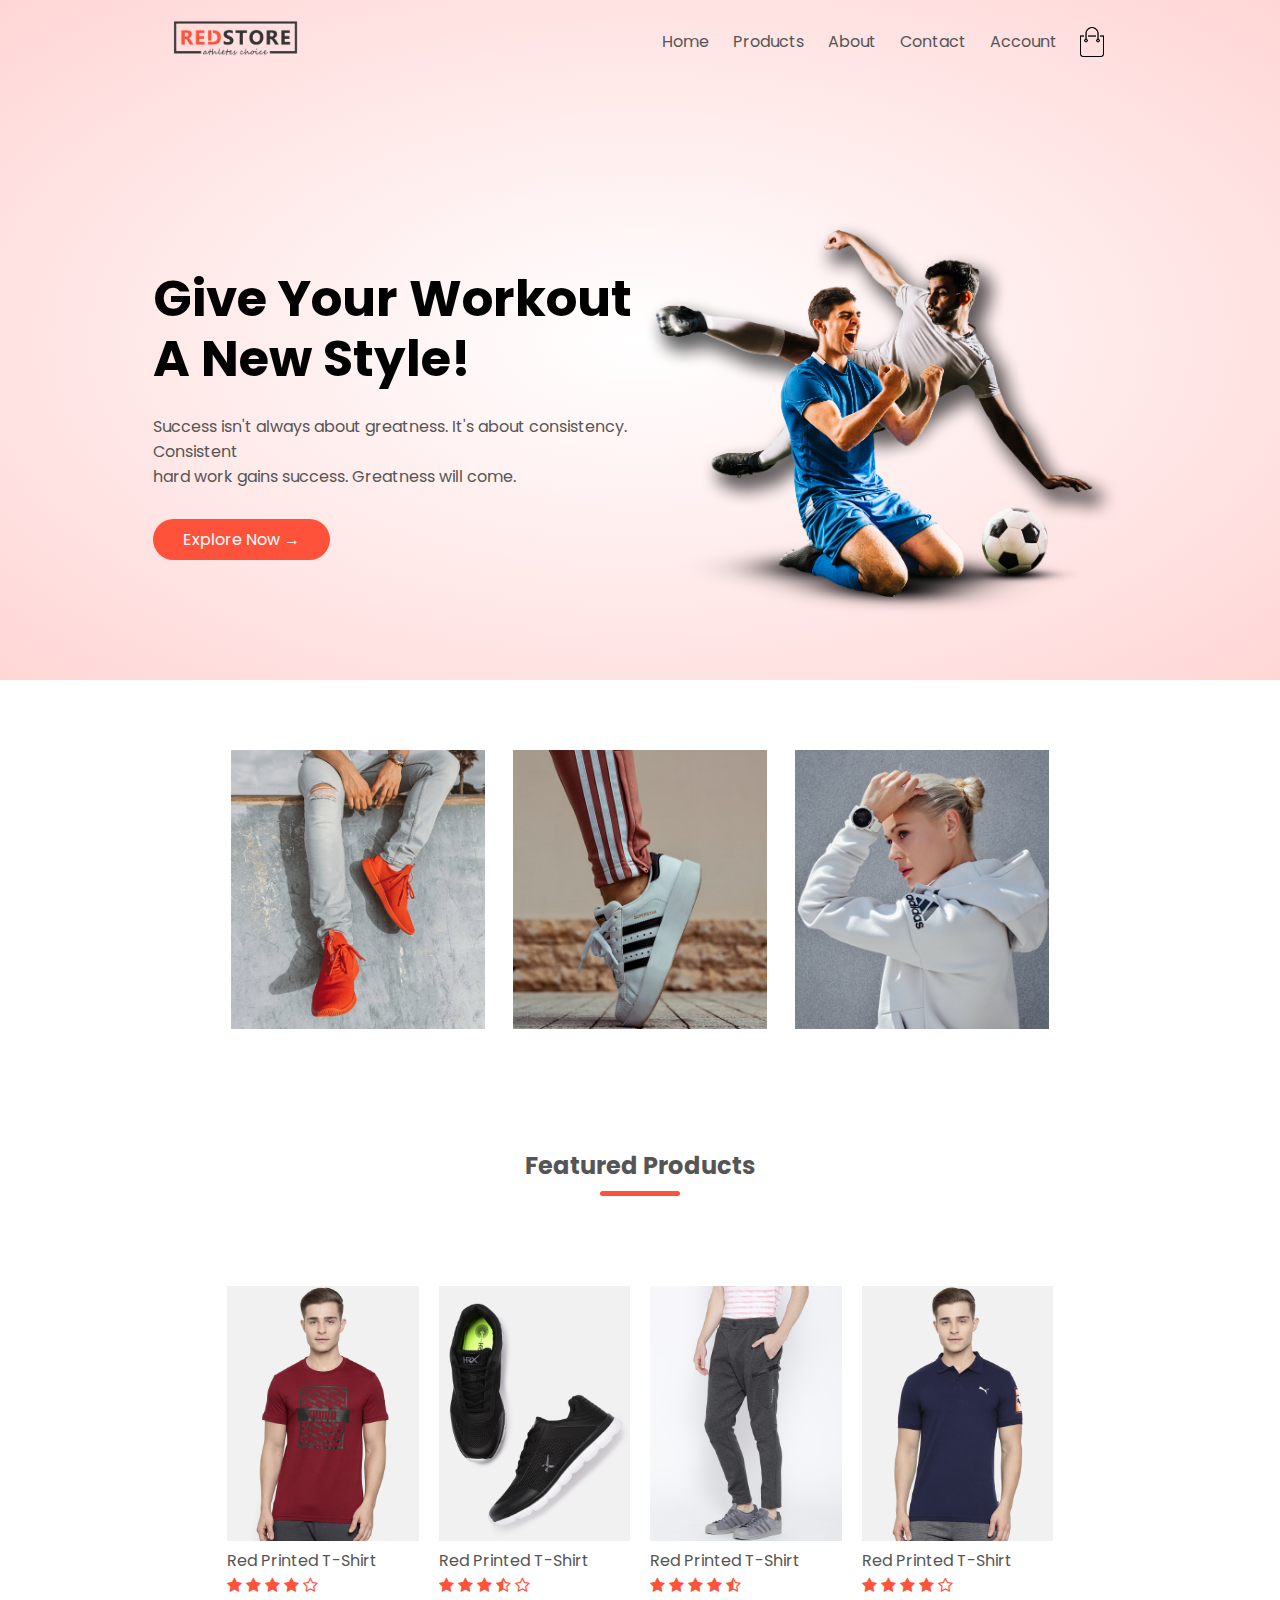
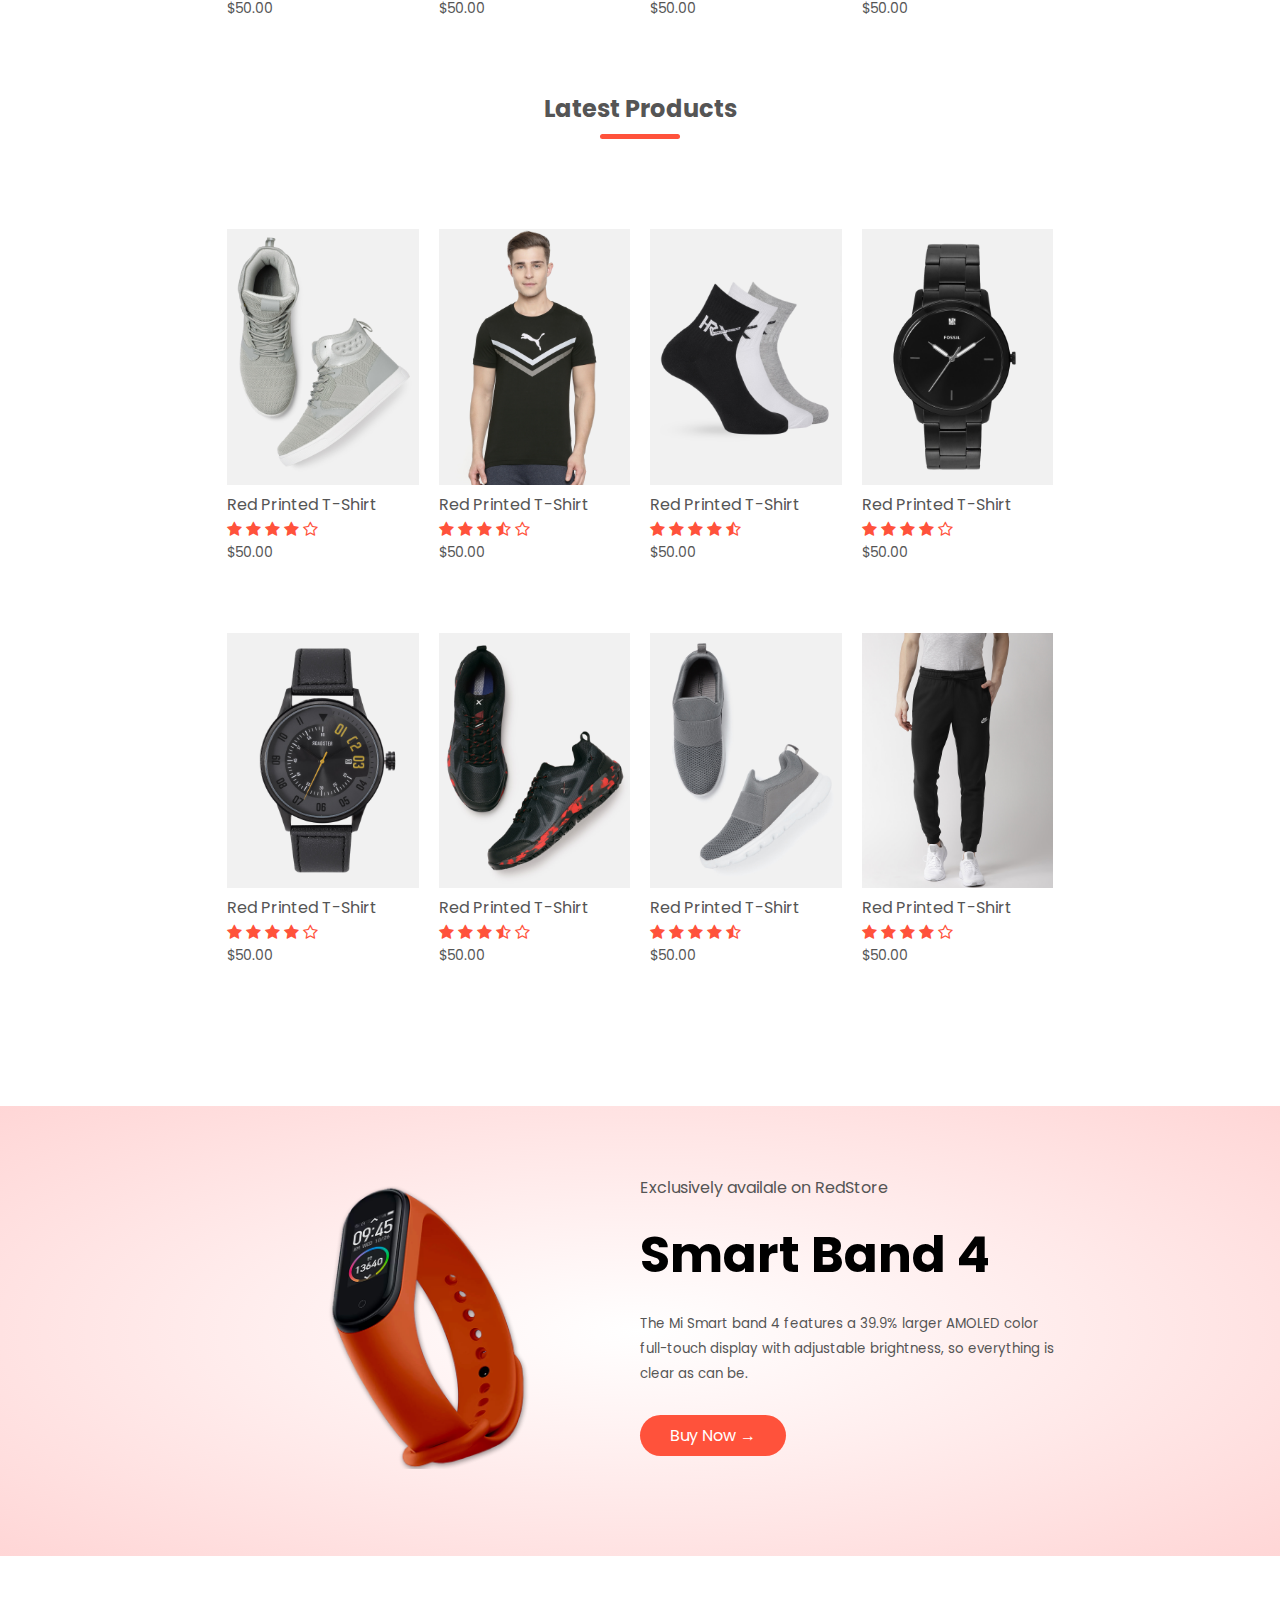
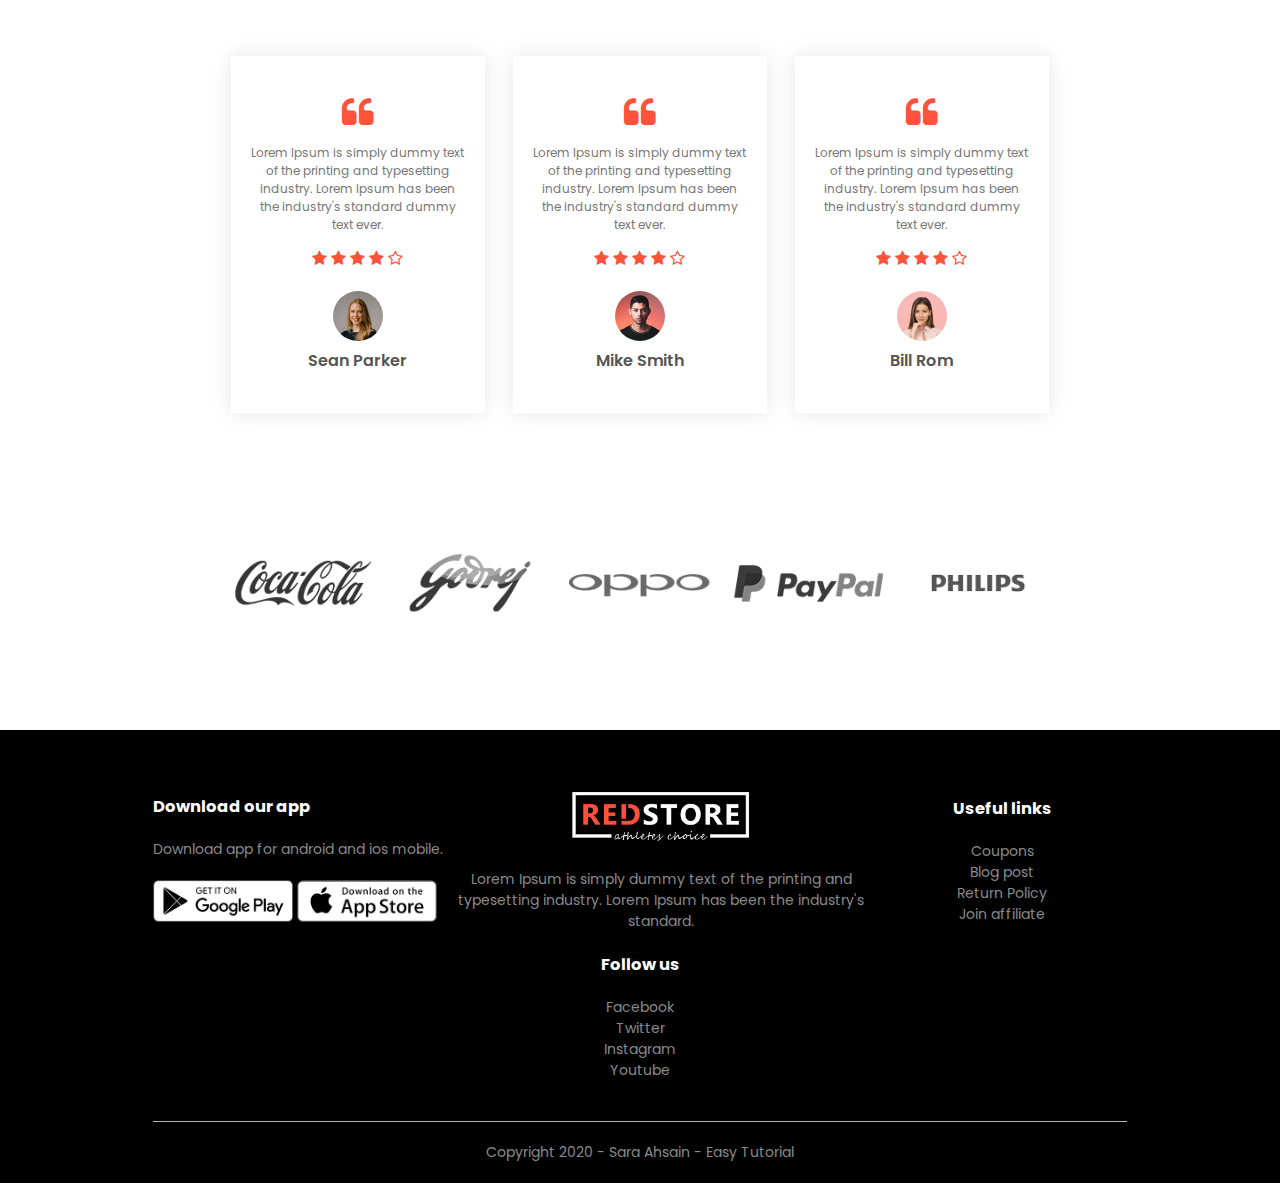
==== index.html @ b2f3a232 "Add files via upload" ====
<!DOCTYPE html>
<html lang="en">
  <head>
    <meta charset="UTF-8" />
    <meta name="viewport" content="width=device-width, initial-scale=1.0">
    <meta http-equiv="X-UA-Compatible" content="ie=edge" />
    <title>RedStore | Ecommerce Website Design</title>
    <link rel="stylesheet" href="style.css" />
    <link
      href="https://fonts.googleapis.com/css2?family=Poppins:wght@300;400;600;700&display=swap"
      rel="stylesheet"
    />
    <link
      rel="stylesheet"
      href="https://stackpath.bootstrapcdn.com/font-awesome/4.7.0/css/font-awesome.min.css"
    />
  </head>
  <body>
    <header>
      <div class="container">
        <div class="navbar">
          <div class="logo">
            <img src="./images/logo.png" width="125px" alt="" />
          </div>
          <nav>
            <ul id="menuitems">
              <li><a href="">Home</a></li>
              <li><a href="">Products</a></li>
              <li><a href="">About</a></li>
              <li><a href="">Contact</a></li>
              <li><a href="">Account</a></li>
            </ul>
          </nav>
          <img src="./images/cart.png" width="30px" height="30px" />
          <img src="./images/menu.png" class="menu-icon" onclick="menutoggle()" />

        </div>
        <div class="row">
          <div class="col-2">
            <h1>
              Give Your Workout <br />
              A New Style!
            </h1>
            <p>
              Success isn't always about greatness. It's about consistency.
              Consistent<br />hard work gains success. Greatness will come.
            </p>
            <a href="" class="btn">Explore Now &#8594;</a>
          </div>
          <div class="col-2">
            <img src="./images/image1.png" alt="" />
          </div>
        </div>
      </div>
    </header>
    <!-- Featured categories -->
    <main>
      <div class="categories">
        <div class="small-container">
          <div class="row">
            <div class="col-3">
              <img src="./images/category-1.jpg" alt="" />
            </div>
            <div class="col-3">
              <img src="./images/category-2.jpg" alt="" />
            </div>
            <div class="col-3">
              <img src="./images/category-3.jpg" alt="" />
            </div>
          </div>
        </div>
      </div>
      <!-- Featured categories -->
      <div class="small-container">
        <h2 class="title">Featured Products</h2>
        <div class="row">
          <div class="col-4">
            <img src="./images/product-1.jpg" alt="" />
            <h4>Red Printed T-Shirt</h4>
            <div class="rating">
              <i class="fa fa-star"></i>
              <i class="fa fa-star"></i>
              <i class="fa fa-star"></i>
              <i class="fa fa-star"></i>
              <i class="fa fa-star-o"></i>
            </div>
            <p>$50.00</p>
          </div>
          <div class="col-4">
            <img src="./images/product-2.jpg" alt="" />
            <h4>Red Printed T-Shirt</h4>
            <div class="rating">
              <i class="fa fa-star"></i>
              <i class="fa fa-star"></i>
              <i class="fa fa-star"></i>
              <i class="fa fa-star-half-o"></i>
              <i class="fa fa-star-o"></i>
            </div>
            <p>$50.00</p>
          </div>
          <div class="col-4">
            <img src="./images/product-3.jpg" alt="" />
            <h4>Red Printed T-Shirt</h4>
            <div class="rating">
              <i class="fa fa-star"></i>
              <i class="fa fa-star"></i>
              <i class="fa fa-star"></i>
              <i class="fa fa-star"></i>
              <i class="fa fa-star-half-o"></i>
            </div>
            <p>$50.00</p>
          </div>
          <div class="col-4">
            <img src="./images/product-4.jpg" alt="" />
            <h4>Red Printed T-Shirt</h4>
            <div class="rating">
              <i class="fa fa-star"></i>
              <i class="fa fa-star"></i>
              <i class="fa fa-star"></i>
              <i class="fa fa-star"></i>
              <i class="fa fa-star-o"></i>
            </div>
            <p>$50.00</p>
          </div>
        </div>
        <h2 class="title">Latest Products</h2>
        <div class="row">
            <div class="col-4">
                <img src="./images/product-5.jpg" alt="" />
                <h4>Red Printed T-Shirt</h4>
                <div class="rating">
                    <i class="fa fa-star"></i>
                    <i class="fa fa-star"></i>
                    <i class="fa fa-star"></i>
                    <i class="fa fa-star"></i>
                    <i class="fa fa-star-o"></i>
                </div>
                <p>$50.00</p>
            </div>
            <div class="col-4">
                <img src="./images/product-6.jpg" alt="" />
                <h4>Red Printed T-Shirt</h4>
                <div class="rating">
                    <i class="fa fa-star"></i>
                    <i class="fa fa-star"></i>
                    <i class="fa fa-star"></i>
                    <i class="fa fa-star-half-o"></i>
                    <i class="fa fa-star-o"></i>
                </div>
                <p>$50.00</p>
            </div>
            <div class="col-4">
                <img src="./images/product-7.jpg" alt="" />
                <h4>Red Printed T-Shirt</h4>
                <div class="rating">
                    <i class="fa fa-star"></i>
                    <i class="fa fa-star"></i>
                    <i class="fa fa-star"></i>
                    <i class="fa fa-star"></i>
                    <i class="fa fa-star-half-o"></i>
                </div>
                <p>$50.00</p>
            </div>
            <div class="col-4">
                <img src="./images/product-8.jpg" alt="" />
                <h4>Red Printed T-Shirt</h4>
                <div class="rating">
                    <i class="fa fa-star"></i>
                    <i class="fa fa-star"></i>
                    <i class="fa fa-star"></i>
                    <i class="fa fa-star"></i>
                    <i class="fa fa-star-o"></i>
                </div>
                <p>$50.00</p>
            </div>
        </div>
        <div class="row">
            <div class="col-4">
                <img src="./images/product-9.jpg" alt="" />
                <h4>Red Printed T-Shirt</h4>
                <div class="rating">
                    <i class="fa fa-star"></i>
                    <i class="fa fa-star"></i>
                    <i class="fa fa-star"></i>
                    <i class="fa fa-star"></i>
                    <i class="fa fa-star-o"></i>
                </div>
                <p>$50.00</p>
            </div>
            <div class="col-4">
                <img src="./images/product-10.jpg" alt="" />
                <h4>Red Printed T-Shirt</h4>
                <div class="rating">
                    <i class="fa fa-star"></i>
                    <i class="fa fa-star"></i>
                    <i class="fa fa-star"></i>
                    <i class="fa fa-star-half-o"></i>
                    <i class="fa fa-star-o"></i>
                </div>
                <p>$50.00</p>
            </div>
            <div class="col-4">
                <img src="./images/product-11.jpg" alt="" />
                <h4>Red Printed T-Shirt</h4>
                <div class="rating">
                    <i class="fa fa-star"></i>
                    <i class="fa fa-star"></i>
                    <i class="fa fa-star"></i>
                    <i class="fa fa-star"></i>
                    <i class="fa fa-star-half-o"></i>
                </div>
                <p>$50.00</p>
            </div>
            <div class="col-4">
                <img src="./images/product-12.jpg" alt="" />
                <h4>Red Printed T-Shirt</h4>
                <div class="rating">
                    <i class="fa fa-star"></i>
                    <i class="fa fa-star"></i>
                    <i class="fa fa-star"></i>
                    <i class="fa fa-star"></i>
                    <i class="fa fa-star-o"></i>
                </div>
                <p>$50.00</p>
            </div>
        </div>
      </div>
      <!-- Offer -->
      <div class="offer">
      <div class="small-container">
          <div class="row">
              <div class="col-2">
                  <img src="./images/exclusive.png" class="offer-img">
              </div>
              <div class="col-2">
                  <p>Exclusively availale on RedStore</p>
                  <h1>Smart Band 4</h1>
                  <small>The Mi Smart band 4 features a 39.9% larger AMOLED color full-touch display with adjustable brightness, so everything is clear as can be.</small>
                  <br><a href="" class="btn">Buy Now &#8594;</a>
              </div>
          </div>
      </div>
      </div>
      <!-- Testimonial section -->
      <div class="testimonial">
          <div class="small-container">
              <div class="row">
                  <div class="col-3">
                        <i class="fa fa-quote-left"></i>
                      <p>Lorem Ipsum is simply dummy text of the printing and typesetting industry. Lorem Ipsum has been the industry's standard dummy text ever.</p>
                    <div class="rating">
                        <i class="fa fa-star"></i>
                        <i class="fa fa-star"></i>
                        <i class="fa fa-star"></i>
                        <i class="fa fa-star"></i>
                        <i class="fa fa-star-o"></i>
                    </div>
                    <img src="./images/user-1.png" alt="">
                    <h3>Sean Parker</h3>
                  </div>
                  <div class="col-3">
                        <i class="fa fa-quote-left"></i>
                      <p>Lorem Ipsum is simply dummy text of the printing and typesetting industry. Lorem Ipsum has been the industry's standard dummy text ever.</p>
                    <div class="rating">
                        <i class="fa fa-star"></i>
                        <i class="fa fa-star"></i>
                        <i class="fa fa-star"></i>
                        <i class="fa fa-star"></i>
                        <i class="fa fa-star-o"></i>
                    </div>
                    <img src="./images/user-2.png" alt="">
                    <h3>Mike Smith</h3>
                  </div>
                  <div class="col-3">
                        <i class="fa fa-quote-left"></i>
                      <p>Lorem Ipsum is simply dummy text of the printing and typesetting industry. Lorem Ipsum has been the industry's standard dummy text ever.</p>
                    <div class="rating">
                        <i class="fa fa-star"></i>
                        <i class="fa fa-star"></i>
                        <i class="fa fa-star"></i>
                        <i class="fa fa-star"></i>
                        <i class="fa fa-star-o"></i>
                    </div>
                    <img src="./images/user-3.png" alt="">
                    <h3>Bill Rom</h3>
                  </div>
              </div>
          </div>
      </div>
      <!-- Brands -->
      <div class="brands">
          <div class="small-container">
              <div class="row">
                  <div class="col-5">
                      <img src="./images/logo-coca-cola.png" alt="">
                  </div>
                <div class="col-5">
                    <img src="./images/logo-godrej.png" alt="">
                </div>
                <div class="col-5">
                    <img src="./images/logo-oppo.png" alt="">
                </div>
                <div class="col-5">
                    <img src="./images/logo-paypal.png" alt="">
                </div>
                <div class="col-5">
                    <img src="./images/logo-philips.png" alt="">
                </div>
              </div>
          </div>
      </div>
    </main>
    <footer>
        <div class="container">
            <div class="row">
                <div class="footer-col-1">
                    <h3>Download our app</h3>
                    <p>Download app for android and ios mobile.</p>
                    <div class="app-logo">
                        <img src="./images/play-store.png">
                        <img src="./images/app-store.png">
                    </div>
                </div>
                <div class="footer-col-2">
                    <img src="./images/logo-white.png" alt="">
                    <p>Lorem Ipsum is simply dummy text of the printing and typesetting industry. Lorem Ipsum has been the industry's standard.</p>
                </div>
                <div class="footer-col-3">
                    <h3>Useful links</h3>
                    <ul>
                        <li>Coupons</li>
                        <li>Blog post</li>
                        <li>Return Policy</li>
                        <li>Join affiliate</li>
                    </ul>
                </div>
                <div class="footer-col-4">
                    <h3>Follow us</h3>
                    <ul>
                        <li>Facebook</li>
                        <li>Twitter</li>
                        <li>Instagram</li>
                        <li>Youtube</li>
                    </ul>
                </div>
            </div>
            <hr>
            <p class="copyright">Copyright 2020 - Sara Ahsain - Easy Tutorial</p>
        </div>
    </footer>
    <!-- js for toggle menu -->
    <script>
        var menuitems = document.getElementById("menuitems");
        menuitems.style.maxHeight = "0px";
        function menutoggle() {
            if (menuitems.style.maxHeight == "0px") {
                menuitems.style.maxHeight = "200px"
            } else {
                menuitems.style.maxHeight = "0px"
            }
        }
    </script>
  </body>
</html>
---- style.css ----
* {
  margin: 0px;
  padding: 0px;
  box-sizing: border-box;
}

body {
  font-family: 'Poppins', sans-serif;
}
.navbar {
  display: flex;
  align-items: center;
  padding: 20px;
}

nav {
  flex: 1;
  text-align: right;
}

nav ul {
  display: inline-block;
  list-style-type: none;
}

nav ul li {
  display: inline-block;
  margin-right: 20px;
}

a {
  text-decoration: none;
  color: #555;
}

p {
  color: #555;
}

.container {
  max-width: 80%;
  margin: auto;
  padding-left: 25px;
  padding-right: 25px;
}

.row {
  display: flex;
  align-items: center;
  flex-wrap: wrap;
  justify-content: space-around;
}

.col-2 {
  flex-basis: 50%;
  min-width: 300px;
}

.col-2 img {
  max-width: 100%;
  padding: 50px 0;
}

.col-2 h1 {
  font-size: 50px;
  line-height: 60px;
  margin: 25px 0;
}

.btn {
  display: inline-block;
  background: #ff523b;
  color: #fff;
  padding: 8px 30px;
  margin: 30px 0;
  border-radius: 30px;
  transition: background 0.5s;
}

.btn:hover {
  background: #563434;
}
header {
  background: radial-gradient(#fff, #ffd6d6);
}

header .row {
  margin-top: 70px;
}

/* main section */

.categories {
  margin: 70px 0;
}
.col-3 {
  flex-basis: 30%;
  min-width: 250px;
  margin-bottom: 30px;
}

.col-3 img {
  width: 100%;
}

.small-container {
  max-width: 70%;
  margin: auto;
  padding-left: 25px;
  padding-right: 25px;
}

.col-4 {
  flex-basis: 25%;
  padding: 10px;
  min-width: 200px;
  margin-bottom: 50px;
  transition: transform 0.5s;
}

.col-4 img {
  width: 100%;
}

.title {
  text-align: center;
  position: relative;
  margin: 0 auto 80px;
  line-height: 60px;
  color: #555;
}

.title::after {
  content: '';
  background: #ff523b;
  width: 80px;
  height: 5px;
  border-radius: 5px;
  position: absolute;
  bottom: 0;
  left: 50%;
  transform: translateX(-50%);
}

h4 {
  color: #555;
  font-weight: normal;
}

.col-4 p {
  font-size: 14px;
}

.rating .fa {
  color: #ff523b;
}

.col-4:hover {
  transform: translateY(-5px);
}

/* offer/ */

.offer {
  background: radial-gradient(#fff, #ffd6d6);
  margin-top: 80px;
  padding: 30px 0;
}

.col-2 .offer-img {
  padding: 50px;
}

small {
  color: #555;
}

/* Testimonial */
.testimonial {
  padding-top: 100px;
}

.testimonial .col-3 {
  text-align: center;
  padding: 40px 20px;
  box-shadow: 0 0 20px 0px rgba(0, 0, 0, 0.1);
  cursor: pointer;
  transition: transform 0.5s;
}

.testimonial .col-3 img {
  border-radius: 50%;
  width: 50px;
  margin-top: 20px;
}

.testimonial .col-3:hover {
  transform: translateY(-10px);
}

.fa.fa-quote-left {
  font-size: 34px;
  color: #ff523b;
}

.col-3 p {
  font-size: 12px;
  margin: 12px 0;
  color: #777;
}

.testimonial .col-3 h3 {
  font-weight: 600;
  color: #555;
  font-size: 16px;
}

/* brands */
.brands {
  margin: 100px auto;
}

.col-5 {
  width: 160px;
}

.col-5 img {
  width: 100%;
  cursor: pointer;
  filter: grayscale(100%);
}

.col-5 img:hover {
  filter: grayscale(0%);
}

/* footer */
footer {
  background: #000;
  color: #8a8a8a;
  font-size: 14px;
  padding: 60px 0 20px;
}

footer p {
  color: #8a8a8a;
}

footer h3 {
  color: #fff;
  margin-bottom: 20px;
}

.footer-col-1,
.footer-col-2,
.footer-col-3,
.footer-col-4 {
  min-width: 250px;
  margin-bottom: 20px;
}

.footer-col-1 {
  flex-basis: 30%;
}

.footer-col-2 {
  flex: 1;
  text-align: center;
}

.footer-col-2 img {
  width: 180px;
  margin-bottom: 20px;
}
.footer-col-3,
.footer-col-4 {
  flex-basis: 12%;
  text-align: center;
}

ul {
  list-style-type: none;
}

.app-logo {
  margin-top: 20px;
}

.app-logo img {
  width: 140px;
}

footer hr {
  border: none;
  background: #b5b5b5;
  height: 1px;
  margin: 20px 0;
}

.copyright {
  text-align: center;
}

.menu-icon {
  width: 28px;
  margin-left: 20px;
  display: none;
}

@media only screen and (max-width: 800px) {
  .menu-icon {
    display: block;
    cursor: pointer;
  }
  nav ul {
    position: absolute;
    top: 70px;
    left: 0;
    background: #333;
    width: 100%;
    overflow: hidden;
    transition: max-height 0.5s;
  }
  nav ul li {
    display: block;
    margin-right: 50px;
    margin-top: 10px;
    margin-bottom: 10px;
  }
  nav ul li a {
    color: #fff;
  }
}

@media only screen and (max-width: 600px) {
  .row {
    text-align: center;
  }
  .col-2,
  .col-3,
  .col-4 {
    flex-basis: 100%;
  }
}

@media only screen and (max-width: 600px) {
  .navbar {
    padding: 20px 0 0 0;
    margin-right: -15%;
  }
}
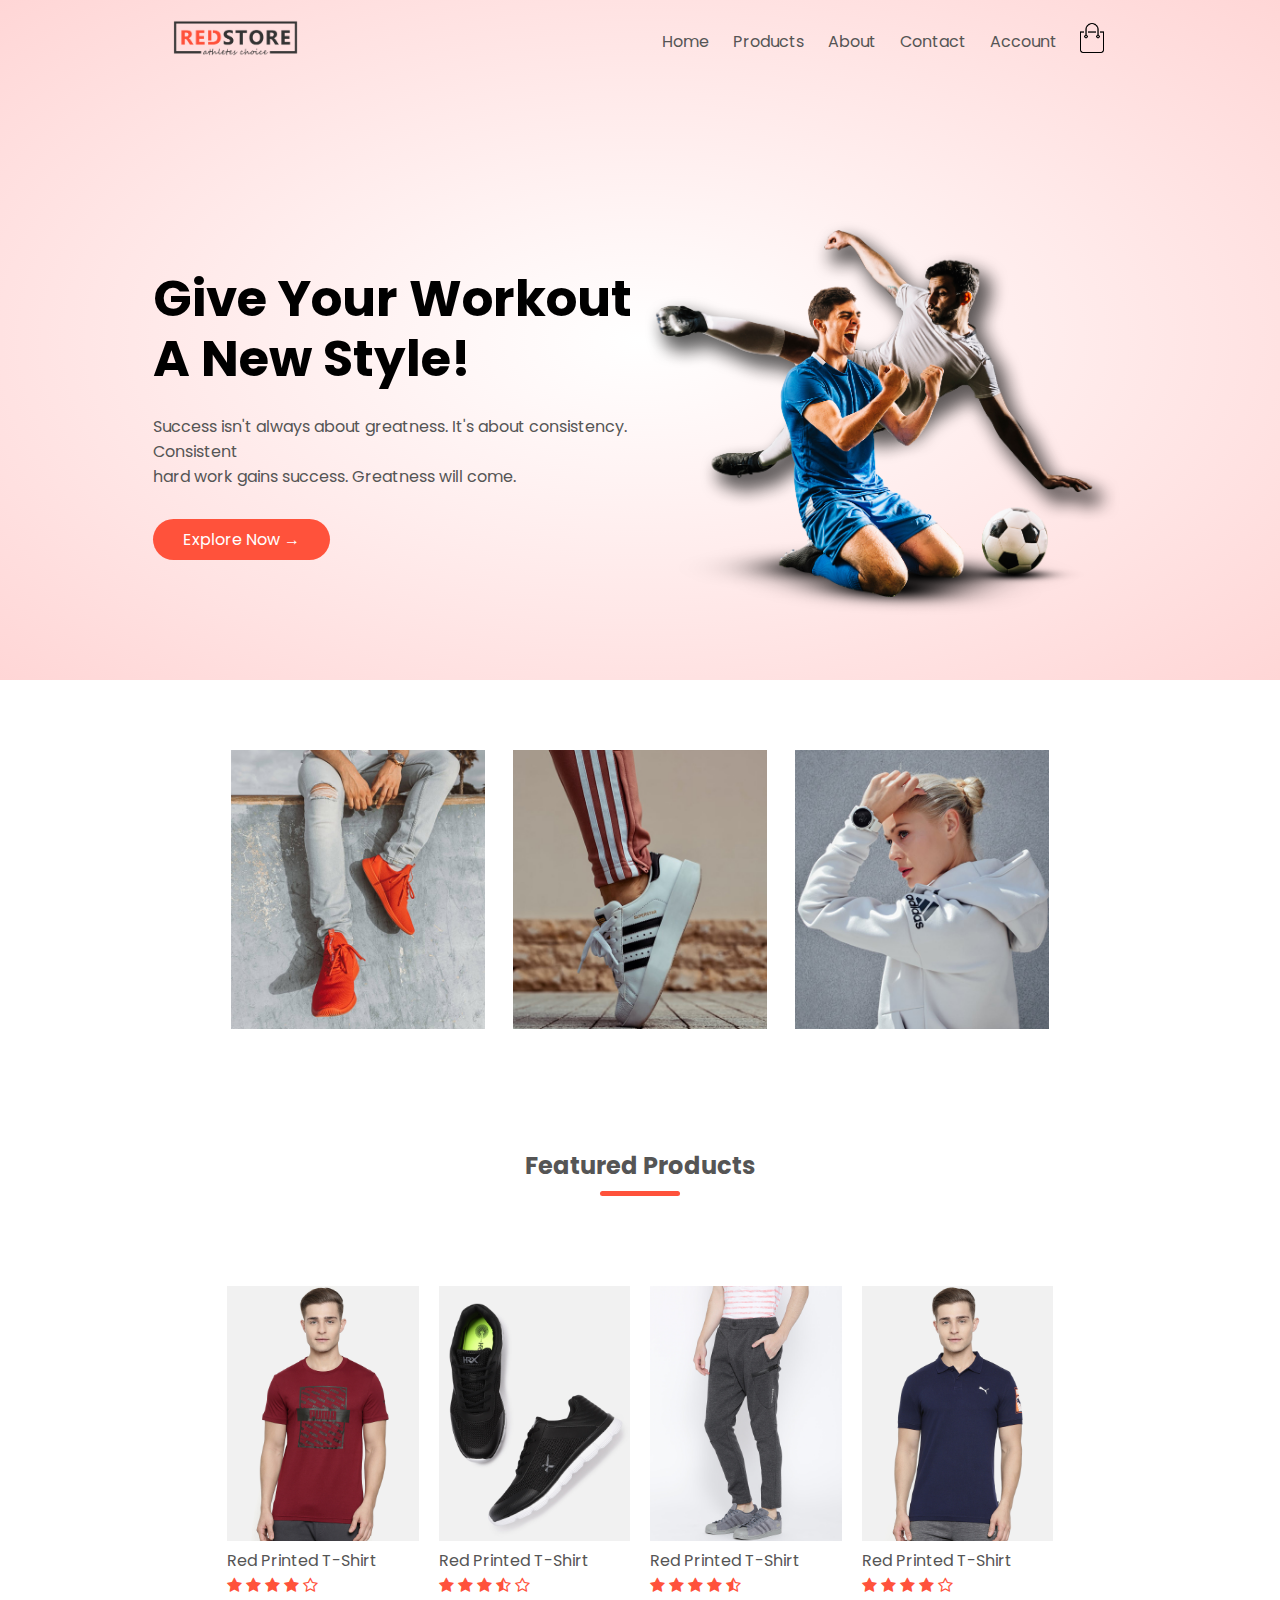
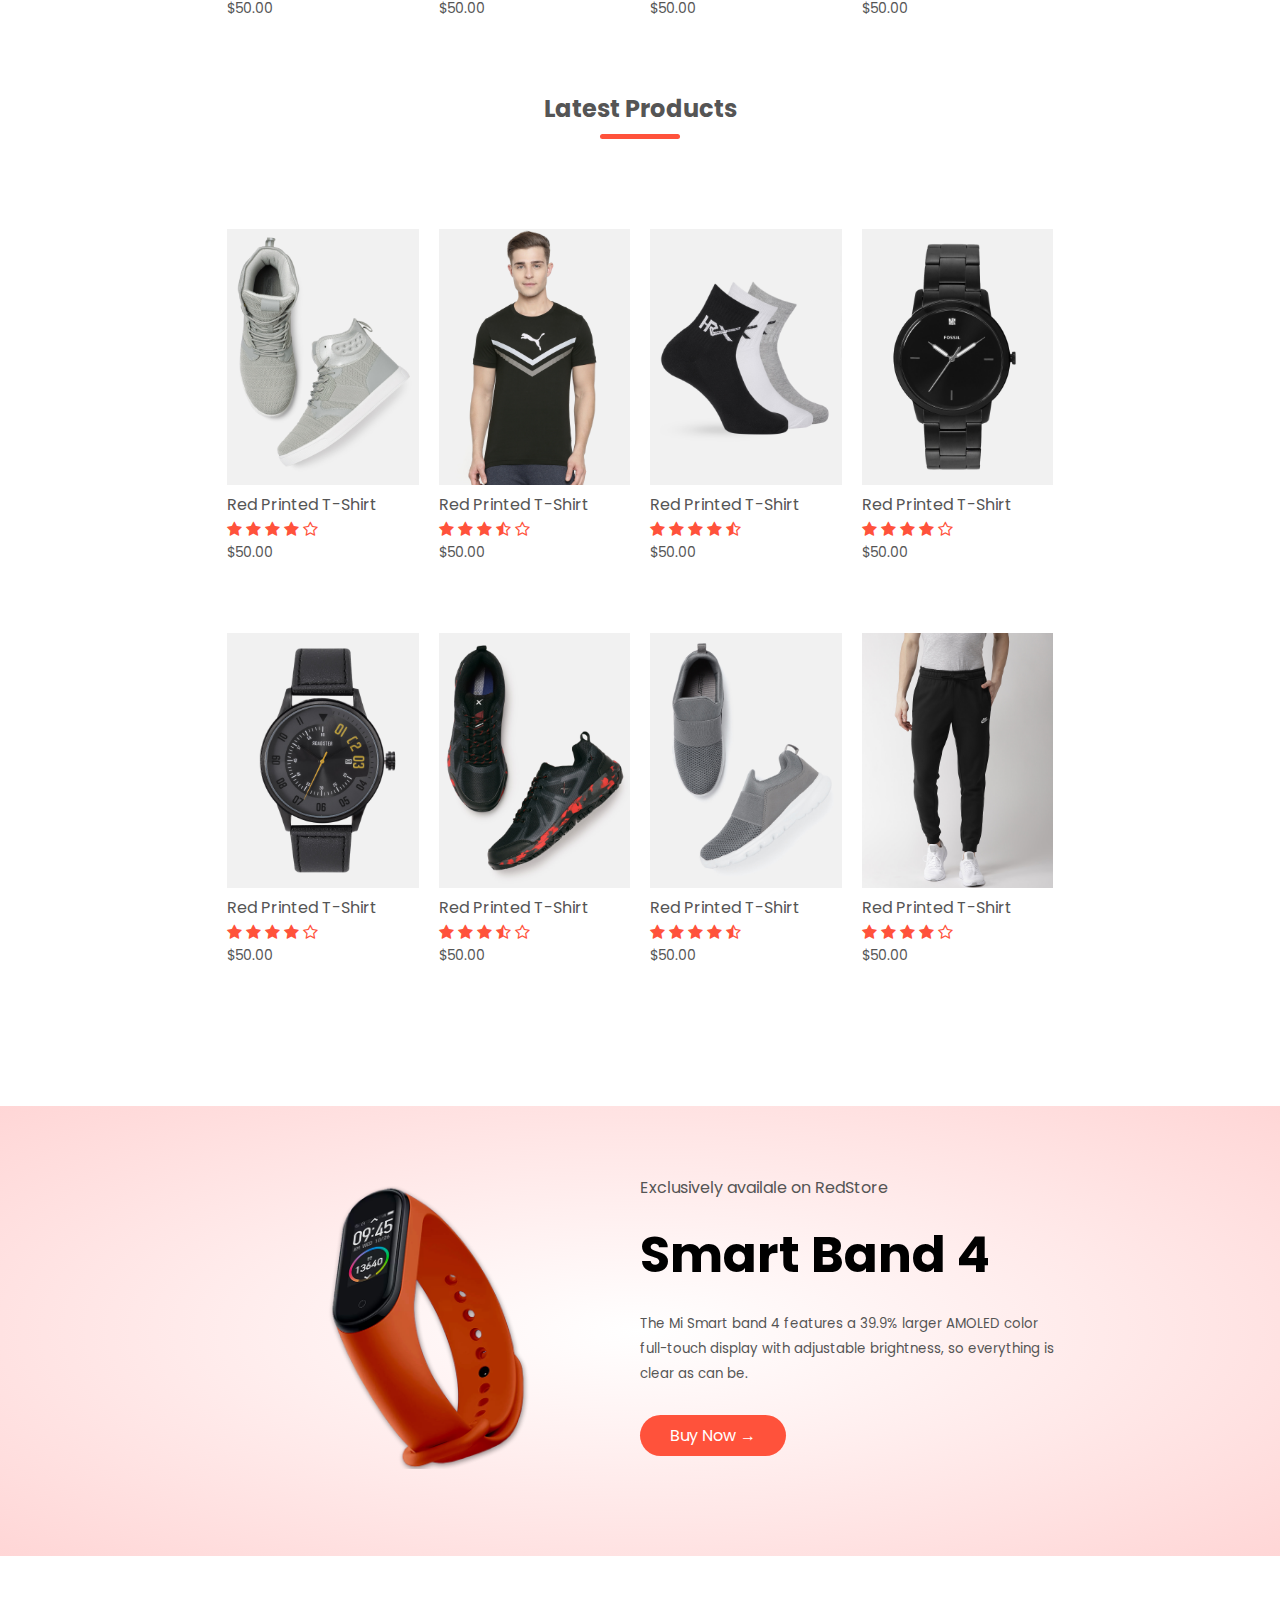
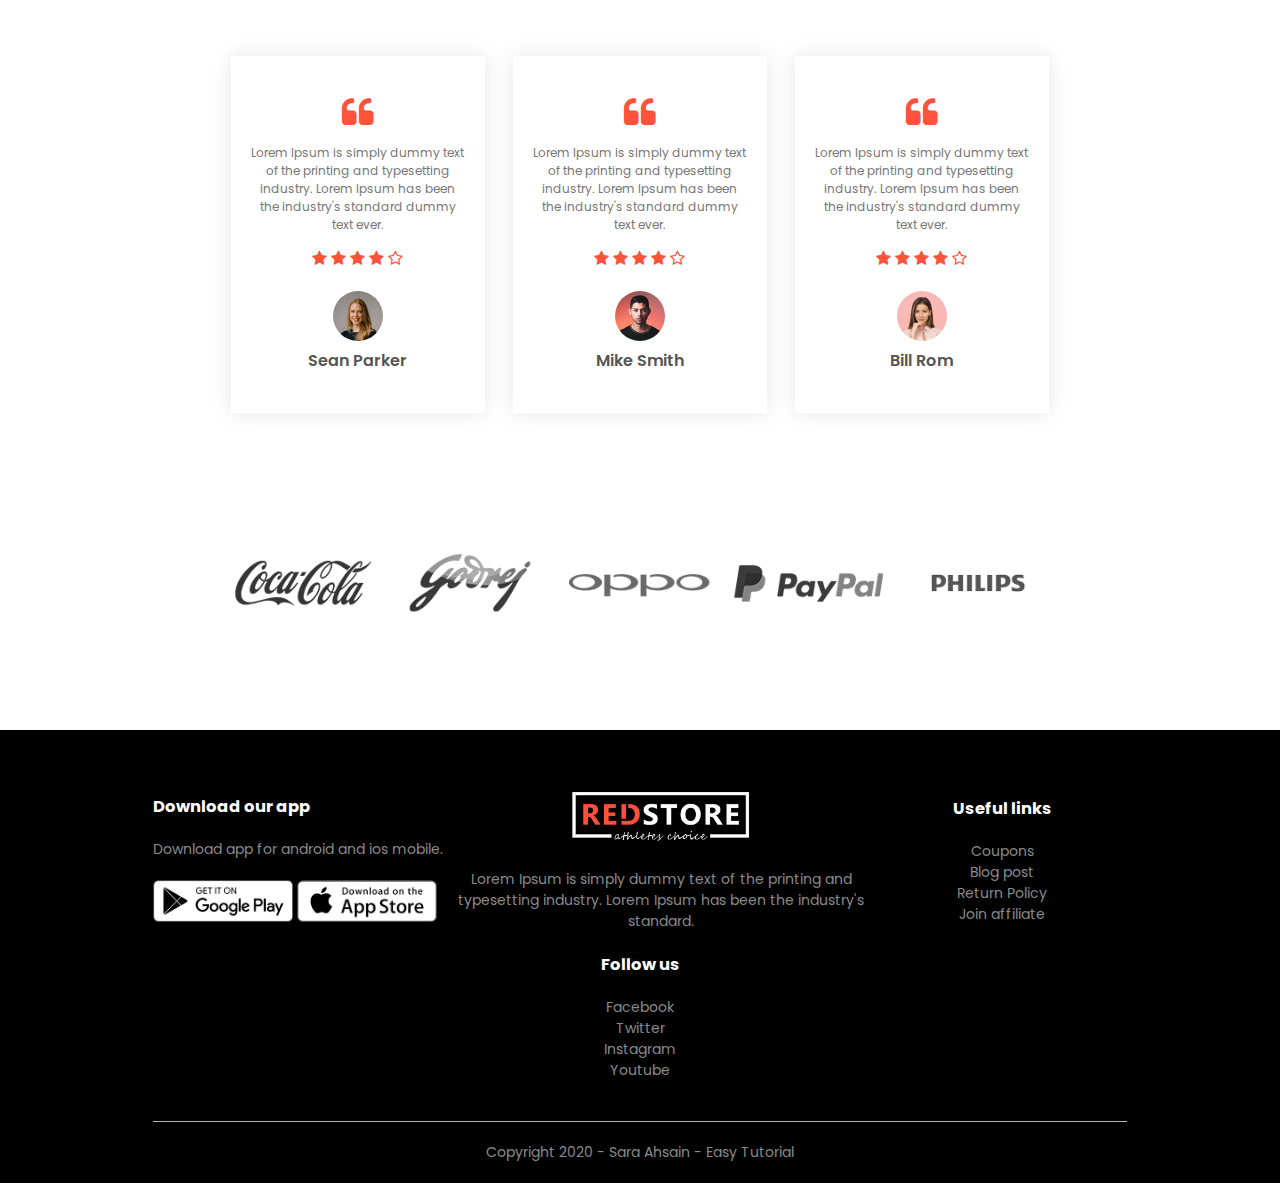
==== commit 40793949: "add cart + change routes" ====
--- a/index.html
+++ b/index.html
@@ -5,7 +5,7 @@
     <meta name="viewport" content="width=device-width, initial-scale=1.0">
     <meta http-equiv="X-UA-Compatible" content="ie=edge" />
     <title>RedStore | Ecommerce Website Design</title>
-    <link rel="stylesheet" href="style.css" />
+    <link rel="stylesheet" href="./css/style.css" />
     <link
       href="https://fonts.googleapis.com/css2?family=Poppins:wght@300;400;600;700&display=swap"
       rel="stylesheet"
@@ -20,18 +20,20 @@
       <div class="container">
         <div class="navbar">
           <div class="logo">
+              <a href="./index.html">
             <img src="./images/logo.png" width="125px" alt="" />
+            </a>
           </div>
           <nav>
             <ul id="menuitems">
-              <li><a href="">Home</a></li>
-              <li><a href="">Products</a></li>
-              <li><a href="">About</a></li>
-              <li><a href="">Contact</a></li>
-              <li><a href="">Account</a></li>
+              <li><a href="./index.html">Home</a></li>
+              <li><a href="./html/product.html">Products</a></li>
+              <li><a href="#">About</a></li>
+              <li><a href="#">Contact</a></li>
+              <li><a href="#">Account</a></li>
             </ul>
           </nav>
-          <img src="./images/cart.png" width="30px" height="30px" />
+          <a href="./html/cart.html"><img src="./images/cart.png" width="30px" height="30px" /></a> 
           <img src="./images/menu.png" class="menu-icon" onclick="menutoggle()" />
 
         </div>
@@ -75,7 +77,7 @@
         <h2 class="title">Featured Products</h2>
         <div class="row">
           <div class="col-4">
-            <img src="./images/product-1.jpg" alt="" />
+            <a href="./html/product-details.html"><img src="./images/product-1.jpg" alt="" /></a> 
             <h4>Red Printed T-Shirt</h4>
             <div class="rating">
               <i class="fa fa-star"></i>
--- a/css/style.css
+++ b/css/style.css
@@ -0,0 +1,519 @@
+* {
+  margin: 0px;
+  padding: 0px;
+  box-sizing: border-box;
+}
+
+body {
+  font-family: 'Poppins', sans-serif;
+}
+.navbar {
+  display: flex;
+  align-items: center;
+  padding: 20px;
+}
+
+nav {
+  flex: 1;
+  text-align: right;
+}
+
+nav ul {
+  display: inline-block;
+  list-style-type: none;
+}
+
+nav ul li {
+  display: inline-block;
+  margin-right: 20px;
+}
+
+a {
+  text-decoration: none;
+  color: #555;
+}
+
+p {
+  color: #555;
+}
+
+.container {
+  max-width: 80%;
+  margin: auto;
+  padding-left: 25px;
+  padding-right: 25px;
+}
+
+.row {
+  display: flex;
+  align-items: center;
+  flex-wrap: wrap;
+  justify-content: space-around;
+}
+
+.col-2 {
+  flex-basis: 50%;
+  min-width: 300px;
+}
+
+.col-2 img {
+  max-width: 100%;
+  padding: 50px 0;
+}
+
+.col-2 h1 {
+  font-size: 50px;
+  line-height: 60px;
+  margin: 25px 0;
+}
+
+.btn {
+  display: inline-block;
+  background: #ff523b;
+  color: #fff;
+  padding: 8px 30px;
+  margin: 30px 0;
+  border-radius: 30px;
+  transition: background 0.5s;
+}
+
+.btn:hover {
+  background: #563434;
+}
+header {
+  background: radial-gradient(#fff, #ffd6d6);
+}
+
+header .row {
+  margin-top: 70px;
+}
+
+/* main section */
+
+.categories {
+  margin: 70px 0;
+}
+.col-3 {
+  flex-basis: 30%;
+  min-width: 250px;
+  margin-bottom: 30px;
+}
+
+.col-3 img {
+  width: 100%;
+}
+
+.small-container {
+  max-width: 70%;
+  margin: auto;
+  padding-left: 25px;
+  padding-right: 25px;
+}
+
+.col-4 {
+  flex-basis: 25%;
+  padding: 10px;
+  min-width: 200px;
+  margin-bottom: 50px;
+  transition: transform 0.5s;
+}
+
+.col-4 img {
+  width: 100%;
+}
+
+.title {
+  text-align: center;
+  position: relative;
+  margin: 0 auto 80px;
+  line-height: 60px;
+  color: #555;
+}
+
+.title::after {
+  content: '';
+  background: #ff523b;
+  width: 80px;
+  height: 5px;
+  border-radius: 5px;
+  position: absolute;
+  bottom: 0;
+  left: 50%;
+  transform: translateX(-50%);
+}
+
+h4 {
+  color: #555;
+  font-weight: normal;
+}
+
+.col-4 p {
+  font-size: 14px;
+}
+
+.rating .fa {
+  color: #ff523b;
+}
+
+.col-4:hover {
+  transform: translateY(-5px);
+}
+
+/* offer/ */
+
+.offer {
+  background: radial-gradient(#fff, #ffd6d6);
+  margin-top: 80px;
+  padding: 30px 0;
+}
+
+.col-2 .offer-img {
+  padding: 50px;
+}
+
+small {
+  color: #555;
+}
+
+/* Testimonial */
+.testimonial {
+  padding-top: 100px;
+}
+
+.testimonial .col-3 {
+  text-align: center;
+  padding: 40px 20px;
+  box-shadow: 0 0 20px 0px rgba(0, 0, 0, 0.1);
+  cursor: pointer;
+  transition: transform 0.5s;
+}
+
+.testimonial .col-3 img {
+  border-radius: 50%;
+  width: 50px;
+  margin-top: 20px;
+}
+
+.testimonial .col-3:hover {
+  transform: translateY(-10px);
+}
+
+.fa.fa-quote-left {
+  font-size: 34px;
+  color: #ff523b;
+}
+
+.col-3 p {
+  font-size: 12px;
+  margin: 12px 0;
+  color: #777;
+}
+
+.testimonial .col-3 h3 {
+  font-weight: 600;
+  color: #555;
+  font-size: 16px;
+}
+
+/* brands */
+.brands {
+  margin: 100px auto;
+}
+
+.col-5 {
+  width: 160px;
+}
+
+.col-5 img {
+  width: 100%;
+  cursor: pointer;
+  filter: grayscale(100%);
+}
+
+.col-5 img:hover {
+  filter: grayscale(0%);
+}
+
+/* footer */
+footer {
+  background: #000;
+  color: #8a8a8a;
+  font-size: 14px;
+  padding: 60px 0 20px;
+}
+
+footer p {
+  color: #8a8a8a;
+}
+
+footer h3 {
+  color: #fff;
+  margin-bottom: 20px;
+}
+
+.footer-col-1,
+.footer-col-2,
+.footer-col-3,
+.footer-col-4 {
+  min-width: 250px;
+  margin-bottom: 20px;
+}
+
+.footer-col-1 {
+  flex-basis: 30%;
+}
+
+.footer-col-2 {
+  flex: 1;
+  text-align: center;
+}
+
+.footer-col-2 img {
+  width: 180px;
+  margin-bottom: 20px;
+}
+.footer-col-3,
+.footer-col-4 {
+  flex-basis: 12%;
+  text-align: center;
+}
+
+ul {
+  list-style-type: none;
+}
+
+.app-logo {
+  margin-top: 20px;
+}
+
+.app-logo img {
+  width: 140px;
+}
+
+footer hr {
+  border: none;
+  background: #b5b5b5;
+  height: 1px;
+  margin: 20px 0;
+}
+
+.copyright {
+  text-align: center;
+}
+
+.menu-icon {
+  width: 28px;
+  margin-left: 20px;
+  display: none;
+}
+
+@media only screen and (max-width: 800px) {
+  .menu-icon {
+    display: block;
+    cursor: pointer;
+  }
+  nav ul {
+    position: absolute;
+    top: 70px;
+    left: 0;
+    background: #333;
+    width: 100%;
+    overflow: hidden;
+    transition: max-height 0.5s;
+  }
+  nav ul li {
+    display: block;
+    margin-right: 50px;
+    margin-top: 10px;
+    margin-bottom: 10px;
+  }
+  nav ul li a {
+    color: #fff;
+  }
+}
+
+/* product html */
+
+.row-2 {
+  justify-content: space-between;
+  margin: 100px auto 50px;
+}
+
+select {
+  border: 1px solid #ff523b;
+  padding: 5px;
+}
+
+select:focus {
+  outline: none;
+}
+
+.page-btn {
+  width: 80%;
+  margin: 0 auto 80px;
+}
+
+.page-btn span {
+  display: inline-block;
+  border: 1px solid #ff523b;
+  margin-left: 10px;
+  width: 40px;
+  height: 40px;
+  text-align: center;
+  line-height: 40px;
+  cursor: pointer;
+}
+
+.page-btn span:hover {
+  background: #ff523b;
+  color: #fff;
+}
+
+/* product detail */
+
+.single-product {
+  margin-top: 80px;
+}
+
+.single-product .col-2 img {
+  padding: 0;
+}
+
+.single-product .col-2 {
+  padding: 20px;
+}
+
+.single-product h4 {
+  margin: 20px 0;
+  font-size: 22px;
+  font-weight: bold;
+}
+
+.single-product select {
+  display: block;
+  margin-top: 20px;
+  padding: 10px;
+}
+
+.single-product input {
+  width: 50px;
+  height: 40px;
+  padding-left: 10px;
+  font-size: 18px;
+  margin-right: 10px;
+  border: 1px solid #ff523b;
+}
+
+.single-product input:focus {
+  outline: none;
+}
+
+.single-product .fa {
+  color: #ff523b;
+  margin-left: 10px;
+}
+
+.small-img-row {
+  display: flex;
+  justify-content: space-between;
+}
+
+.small-img-col {
+  flex-basis: 24%;
+  cursor: pointer;
+}
+
+/* cart items */
+.cart-page {
+  margin: 80px auto;
+}
+table {
+  width: 100%;
+  border-collapse: collapse;
+}
+.cart-info {
+  display: flex;
+  flex-wrap: wrap;
+}
+th {
+  text-align: left;
+  padding: 5px;
+  color: #fff;
+  font-weight: normal;
+  background: #ff523b;
+}
+td {
+  padding: 10px 5px;
+}
+td input {
+  width: 40px;
+  height: 30px;
+  padding: 5px;
+}
+td a {
+  color: #ff523b;
+  font-size: 12px;
+}
+
+td img {
+  width: 80px;
+  height: 80px;
+  margin-right: 10px;
+}
+
+.total-price {
+  display: flex;
+  justify-content: flex-end;
+}
+
+.total-price table {
+  border-top: 3px solid #ff523b;
+  width: 100%;
+  max-width: 400px;
+}
+td:last-child {
+  text-align: right;
+}
+th:last-child {
+  text-align: right;
+}
+
+/* media query */
+@media only screen and (max-width: 600px) {
+  .row {
+    text-align: center;
+  }
+  .col-2,
+  .col-3,
+  .col-4 {
+    flex-basis: 100%;
+  }
+  .page-btn span {
+    margin-top: 5px;
+  }
+  .single-product .row {
+    text-align: left;
+  }
+  .single-product .col-2 {
+    padding: 20px 0;
+  }
+  .single-product h1 {
+    font-size: 26px;
+    line-height: 32px;
+  }
+  .cart-info p {
+    display: none;
+  }
+}
+
+@media only screen and (max-width: 400px) {
+  .navbar {
+    padding: 20px 0 0 0;
+    margin-right: -15%;
+  }
+
+  .small-container {
+    padding: 10px;
+    max-width: 100%;
+  }
+}
